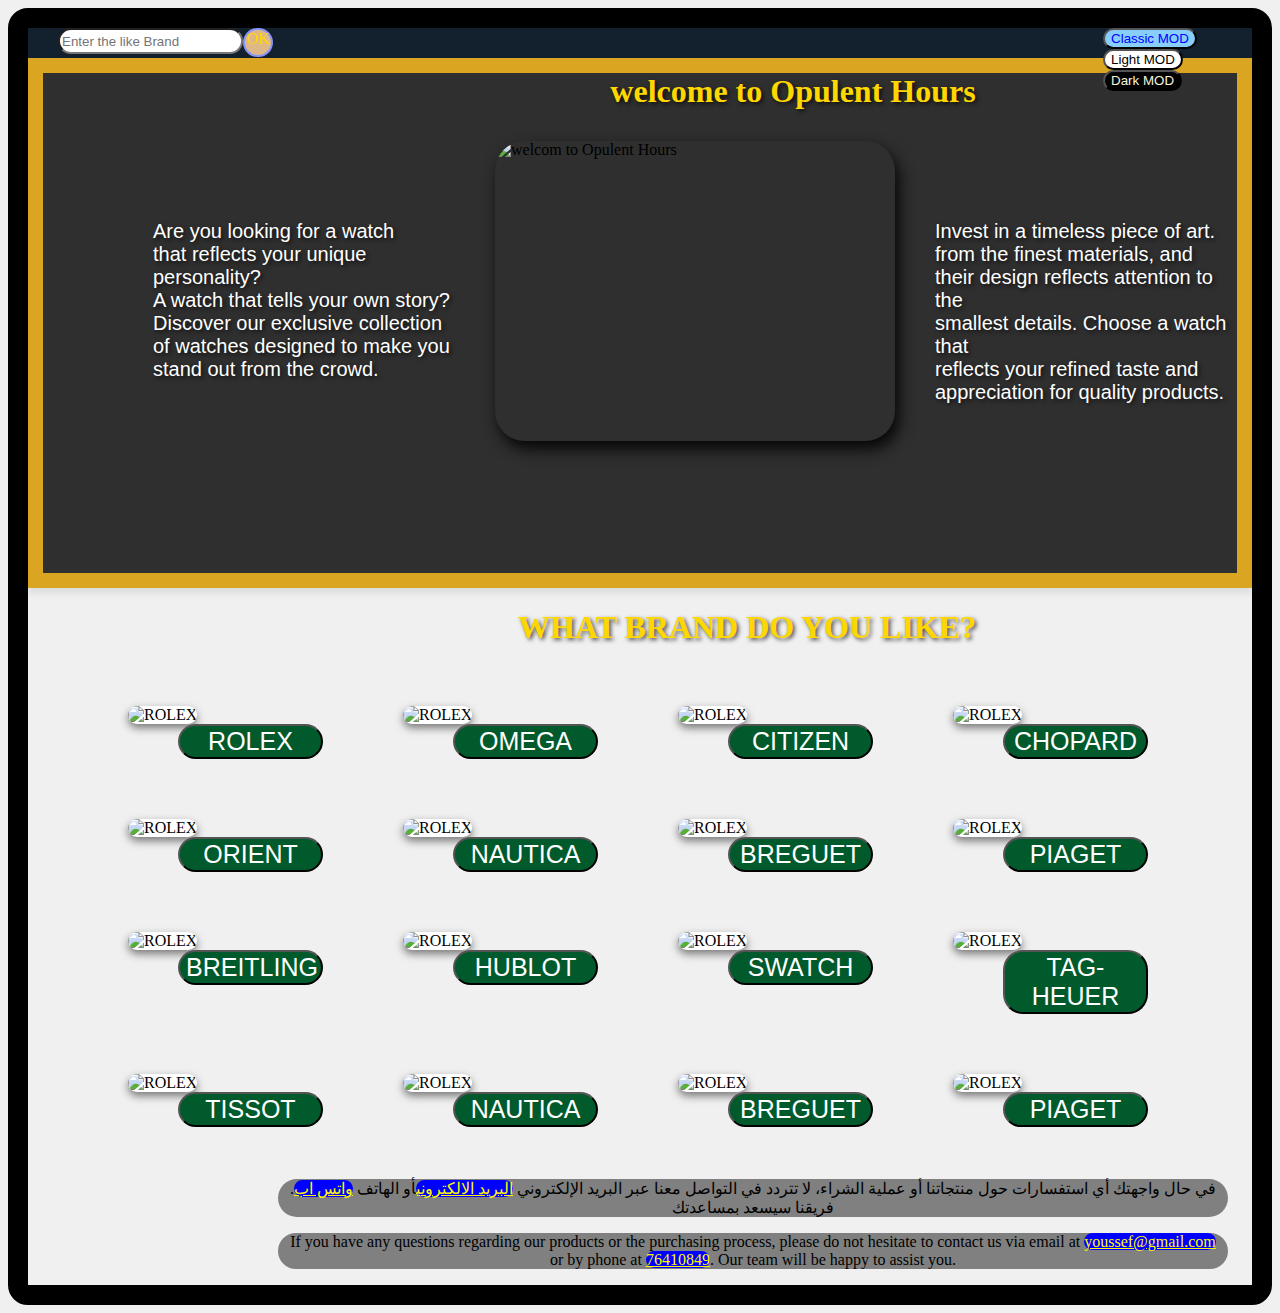
==== index.html @ 02894287 "Rename html de projer.html to index.html" ====
<!DOCTYPE html>
<html>
<head>
   
    <title> LUXURY wathes / ساعات الثراء</title>
    <link rel="stylesheet" href="CSS de projer.css" >
</head>
<body>
    <div id="modee"> 
        
        <input type="text" id="brand" placeholder="Enter the like Brand" value=""> <a id="ok"  href="" 
        style="width: 70px; height: 25px; background-color: burlywood; border-radius: 20px ;text-decoration: none;
        border: solid #8794fa 2px; text-align: center; color: gold;
        ">OK</a><h4 id="faux" style="color: red; "></h4>
            <div id="rouh">
                <button id="mod1">Classic MOD</button> 
                <button   id="mod2">Light MOD</button>
                <button id="mod3">Dark MOD</button>
            </div>
    </div>
        <div id="nomber1de1ercas">
                            <h1 id="aaa3onwan">welcome to Opulent Hours</h1>
                                <div id="divimg1"><p class="doyouhave"><br><br>
                                    
                                    <br>Are you looking for a watch<br> that reflects your unique personality?<br>  A watch that tells your own story? Discover our exclusive collection of watches designed to make you stand out from the crowd.</p>
                                    
                                        
                                        <img id="img1" 
                                        style="box-shadow: 4px 8px 16px rgba(0, 0, 0, 0.9); border-radius: 30px;"
                                        src="https://cdn.prod.website-files.com/636a16f770681aa10bfb0cbc/665833d38cb62d21a1bafb61_rolex-datejust-m278285rbr-0036_2301dh_001-links_m126331-0009_2001jva_001-landscape-p-1600.webp" alt="welcom to Opulent Hours" width="400px" height="300px" />

                                        <p class="doyouhave"><br><br><br>Invest in a timeless piece of art.<br> from the finest materials, and <br> their design reflects attention to the<br> smallest details. Choose a watch that <br>reflects your refined taste and<br> appreciation for quality products.</p>

                                </div>
    </div>
<div id="h11">
    <h1 class="h111">WHAT BRAND DO YOU LIKE?</h1>
</div>

        <div id="nomber2de2cas" >
                    <div class="soustext1">
                        
                           <img class="img2" style="box-shadow: 0 4px 8px rgba(0.1, 0.1, 0.1, 0.5); border-radius: 30px; background-color: #ffffff;" 
                                src="https://1000marcas.net/wp-content/uploads/2020/01/logo-Rolex.png" 
                                alt="ROLEX" width="250px" height="250px" /> 
                        
                        <br>
                        <button id="button1"><a class="point" href="C:\Users\user\Desktop\projer de i2201\2 eme page de projer htlm.html">ROLEX</a></button>


                    </div>

                    <div class="soustext1">
                        <img class="img2" style="box-shadow: 0 4px 8px rgba(0.1, 0.1, 0.1, 0.5); border-radius: 30px;background-color: #ffffff;" 
                        src="https://upload.wikimedia.org/wikipedia/commons/f/fb/Omega_Logo.svg" 
                        alt="ROLEX" width="250px" height="250px" /> <br>
                        <button id="button1"><a class="point" href="C:\Users\user\Desktop\projer de i2201\omega html.html">OMEGA</a></button>


                    </div>



                    <div class="soustext1">
                        <img class="img2" style="box-shadow: 0 4px 8px rgba(0.1, 0.1, 0.1, 0.5); border-radius: 30px;background-color: #ffffff;"
                        src="https://1000marcas.net/wp-content/uploads/2020/11/Citizen-Logo.png" 
                        alt="ROLEX" width="250px" height="250px" /> <br>
                        <button id="button1" ><a class="point" href="C:\Users\user\Desktop\projer de i2201\2 eme page de projer htlm.html">CITIZEN</a></button>


                    </div>

                    <div class="soustext1">
                        <img class="img2" style="box-shadow: 0 4px 8px rgba(0.1, 0.1, 0.1, 0.5); border-radius: 30px;background-color: #ffffff;"
                        src="https://1000marcas.net/wp-content/uploads/2021/05/Chopard-Logo.png" 
                        alt="ROLEX" width="250px" height="250px" /> <br>
                        <button id="button1" ><a class="point" href="C:\Users\user\Desktop\projer de i2201\2 eme page de projer htlm.html">CHOPARD</a></button>


                    </div>


                    
        </div>






<div id="nomber2de2cas" >
            <div class="soustext1">
                <img class="img2" style="box-shadow: 0 4px 8px rgba(0.1, 0.1, 0.1, 0.5); border-radius: 30px;background-color: #ffffff;" 
                src="https://1000marcas.net/wp-content/uploads/2021/05/Orient-Logo.png" 
                alt="ROLEX" width="250px" height="250px" /> <br>
                <button id="button1" ><a class="point" href="C:\Users\user\Desktop\projer de i2201\2 eme page de projer htlm.html">ORIENT</a></button>


            </div>

            <div class="soustext1">
                <img class="img2" style="box-shadow: 0 4px 8px rgba(0.1, 0.1, 0.1, 0.5); border-radius: 30px;background-color: #ffffff;" 
                src="https://1000marcas.net/wp-content/uploads/2021/05/Nautica-Watches-Logo.png" 
                alt="ROLEX" width="250px" height="250px" /> <br>
                <button id="button1"><a class="point" href="C:\Users\user\Desktop\projer de i2201\2 eme page de projer htlm.html">NAUTICA</a></button>


            </div>



            <div class="soustext1">
                <img class="img2" style="box-shadow: 0 4px 8px rgba(0.1, 0.1, 0.1, 0.5); border-radius: 30px;background-color: #ffffff;"
                src="https://1000marcas.net/wp-content/uploads/2021/05/Breguet-Logo.png" 
                alt="ROLEX" width="250px" height="250px" /> <br>
                <button id="button1"><a class="point" href="C:\Users\user\Desktop\projer de i2201\2 eme page de projer htlm.html">BREGUET</a></button>


            </div>

            <div class="soustext1">
                <img class="img2" style="box-shadow: 0 4px 8px rgba(0.1, 0.1, 0.1, 0.5); border-radius: 30px;background-color: #ffffff;"
                src="https://1000marcas.net/wp-content/uploads/2021/05/Piaget-Logo.png" 
                alt="ROLEX" width="250px" height="250px" /> <br>
                <button id="button1"><a class="point" href="C:\Users\user\Desktop\projer de i2201\2 eme page de projer htlm.html">PIAGET</a></button>


            </div>



</div>



<div id="nomber2de2cas" >
    <div class="soustext1">
        <img class="img2" style="box-shadow: 0 4px 8px rgba(0.1, 0.1, 0.1, 0.5); border-radius: 30px;background-color: #ffffff;" 
        src="https://1000marcas.net/wp-content/uploads/2021/05/Breitling-Logo-1-640x360.png" 
        alt="ROLEX" width="250px" height="250px" /> <br>
        <button id="button1" ><a class="point" href="C:\Users\user\Desktop\projer de i2201\2 eme page de projer htlm.html">BREITLING</a></button>


    </div>

    <div class="soustext1">
        <img class="img2" style="box-shadow: 0 4px 8px rgba(0.1, 0.1, 0.1, 0.5); border-radius: 30px;background-color: #ffffff;" 
        src="https://1000marcas.net/wp-content/uploads/2020/02/Hublot-Logo-tumb.jpg" 
        alt="ROLEX" width="250px" height="250px" /> <br>
        <button id="button1"><a class="point" href="C:\Users\user\Desktop\projer de i2201\2 eme page de projer htlm.html">HUBLOT</a></button>


    </div>



    <div class="soustext1">
        <img class="img2" style="box-shadow: 0 4px 8px rgba(0.1, 0.1, 0.1, 0.5); border-radius: 30px;background-color: #ffffff;"
        src="https://1000marcas.net/wp-content/uploads/2020/03/Swatch-Logo-tumb.jpg" 
        alt="ROLEX" width="250px" height="250px" /> <br>
        <button id="button1"><a class="point" href="C:\Users\user\Desktop\projer de i2201\2 eme page de projer htlm.html">SWATCH</a></button>


    </div>

    <div class="soustext1">
        <img class="img2" style="box-shadow: 0 4px 8px rgba(0.1, 0.1, 0.1, 0.5); border-radius: 30px;background-color: #ffffff;"
        src="https://1000marcas.net/wp-content/uploads/2020/03/Tag-Heuer-Logo-tumb.jpg" 
        alt="ROLEX" width="250px" height="250px" /> <br>
        <button id="button1"><a class="point" href="C:\Users\user\Desktop\projer de i2201\2 eme page de projer htlm.html">TAG-HEUER</a></button>


    </div>



</div>


<div id="nomber2de2cas" >
    <div class="soustext1">
        <img class="img2" style="box-shadow: 0 4px 8px rgba(0.1, 0.1, 0.1, 0.5); border-radius: 30px;background-color: #ffffff;" 
        src="https://1000marcas.net/wp-content/uploads/2020/03/Tissot-tumb.jpg" 
        alt="ROLEX" width="250px" height="250px" /> <br>
        <button id="button1" ><a class="point" href="C:\Users\user\Desktop\projer de i2201\2 eme page de projer htlm.html">TISSOT</a></button>


    </div>

    <div class="soustext1">
        <img class="img2" style="box-shadow: 0 4px 8px rgba(0.1, 0.1, 0.1, 0.5); border-radius: 30px;background-color: #ffffff;" 
        src="https://1000marcas.net/wp-content/uploads/2021/05/Nautica-Watches-Logo.png" 
        alt="ROLEX" width="250px" height="250px" /> <br>
        <button id="button1"><a class="point" href="C:\Users\user\Desktop\projer de i2201\2 eme page de projer htlm.html">NAUTICA</a></button>


    </div>



    <div class="soustext1">
        <img class="img2" style="box-shadow: 0 4px 8px rgba(0.1, 0.1, 0.1, 0.5); border-radius: 30px;background-color: #ffffff;"
        src="https://1000marcas.net/wp-content/uploads/2021/05/Breguet-Logo.png" 
        alt="ROLEX" width="250px" height="250px" /> <br>
        <button id="button1"><a class="point" href="C:\Users\user\Desktop\projer de i2201\2 eme page de projer htlm.html">BREGUET</a></button>


    </div>

    <div class="soustext1">
        <img class="img2" style="box-shadow: 0 4px 8px rgba(0.1, 0.1, 0.1, 0.5); border-radius: 30px;background-color: #ffffff;"
        src="https://objects-prod.cdn.chopard.com/q_auto,f_auto,dpr_auto/e_trim/c_lpad,w_iw,h_ih/c_lpad,ar_1:1,w_800,g_center/ProductsAssets/Web/298617-6002_01.png" 
        alt="ROLEX" width="250px" height="250px" /> <br>
        <button id="button1"><a class="point" href="C:\Users\user\Desktop\projer de i2201\2 eme page de projer htlm.html">PIAGET</a></button>


    </div>



</div>




<br><br>
<div id="omala" >

    <p class="ppp">في حال واجهتك أي استفسارات حول منتجاتنا أو عملية الشراء، لا تتردد في التواصل معنا عبر البريد الإلكتروني <a class="gmail" href="googl.com">  البريد الالكتروني</a>أو الهاتف <a class="gmail" href="googl.com">واتس اب</a>. فريقنا سيسعد بمساعدتك</p>
    <p class="ppp">If you have any questions regarding our products or the purchasing process, please do not hesitate to contact us via email at <a class="gmail" href="google.com">youssef@gmail.com</a> <br>or by phone at <a class="gmail" href="google.com">76410849</a>. Our team will be happy to assist you.</p>



</div>


<script  src="projet_js_bigweb.js"></script>
</body>
</html>
---- CSS de projer.css ----
@media (max-width: 1023px) {
    header {
      margin-left: 1rem;
      margin-right: 1rem;
    }
    .hero {
      flex-direction: column;
      align-items: center;
      gap: 2rem;
    }
    .heroImg {
      width: 400px;
    }
    .name,
    .title {
      font-size: 2rem;
    }
    .arrow {
      display: none;
    }
    .aboutMe {
      flex-direction: column-reverse;
      align-items: center;
      gap: 2rem;
    }
    .textContainer {
      align-items: center;
      margin: 0rem 5rem;
      gap: 1rem;
    }
    .aboutName,
    .aboutTitle {
      font-size: 2rem;
    }
    .light {
      width: 60px;
    }
    .aboutMeImg {
      width: 400px;
    }
    .works {
      padding: 0;
    }
    .worksContainer {
      padding: 5rem 0rem;
      gap: 3rem;
    }
    .projectTitle {
      margin-left: 1rem;
    }
    .works ul {
      flex-direction: column;
      gap: 1rem;
    }
    .contactContainer {
      margin: 10rem 5rem;
      gap: 2rem;
    }
    .contact {
      flex-direction: column;
      gap: 1rem;
      margin-right: 0;
    }
  }

body{
    border:  20px solid ;
    border-radius:20px 20px 20px 20px;
    background-color: #f0f0f0;
    
   
}
 #rouh{
    margin-left: 830px;
    height: 40px;
    width: 400px;
 }
 #brand{
    height: 20px;
    width: 250px;
    border-radius:  30px; 
    margin-left: 30px;
 }
#mod1{
    background-color: #87cefa;
    color: blue;
    border-radius:  30px; 
    
}
#mod2{
    background-color: white;
    color: black;
    border-radius:  30px; 
}
#mod3{
    background-color: black;
    color: beige;
    border-radius:  30px; 
}

#modee{
    display:flex;
    margin-bottom: -13px;
    background-color: rgb(19, 33, 46) ;
   
}

button:hover {
    transform: scale(1.1);
    transition: transform 0.2s ease-in-out;
  }

#nomber1de1ercas{
    border:15px solid goldenrod ;
    background-color: #2f2f2f;
    
    height:500px;
   
    box-shadow: 0 4px 8px rgba(0, 0, 0, 0.1);
}

.h111{
    margin-left: 490px;
    color: #ffd700;
    width: 480px;
    border-radius: 10px 10px 10px 10px;

    text-shadow:2px 2px 4px rgba(0,0,0, 0.7);
    }



#aaa3onwan{
   
    border-radius:10px 10px 10px 10px rgb(113, 195, 150);
    width: 400px;
    margin-top: 0px;
    margin-left: 550px;
    text-align: center;
    /*color: rgb(15, 214, 151);*/
    color: #ffd700;

    text-shadow:2px 2px 4px rgba(0,0,0, 0.7);
}
#img1{
    margin-top: 10px;
    
}

.doyouhave{
    font-family:'Roboto',sans-serif;
    height: 800px;
    width: 400px;
    font-family: Verdana, Geneva, Tahoma, sans-serif;
    font-size: 20px;
    color: #ffffff;

    text-shadow:2px 2px 4px rgba(0,0,0, 0.7);
}

#divimg1{
    margin-left:110px;
    display: flex;
    gap: 40px;
    
}










#button1{
    background-color: #005a2b;
    border-radius: 20px 20px 20px 20px;
    font-size:25px;
    margin-left: 50px;
    width:145px;

    
   
}



#nomber2de2cas{
    display:flex;
    gap:80px;
    margin-top: 60px;
    margin-left: 100px;
    
    
}












.ppp{
    background-color: gray;
    border-radius: 30px 30px 30px 30px ;
    text-align:center;
    width:950px;
    margin-left:250px;
}

.gmail{
    background-color:blue;
    color: rgb(255, 247, 0);
    border-radius: 40px 40px 40px 40px;
   
}


.point{
    color:#ffffff;
    text-decoration: none;
}
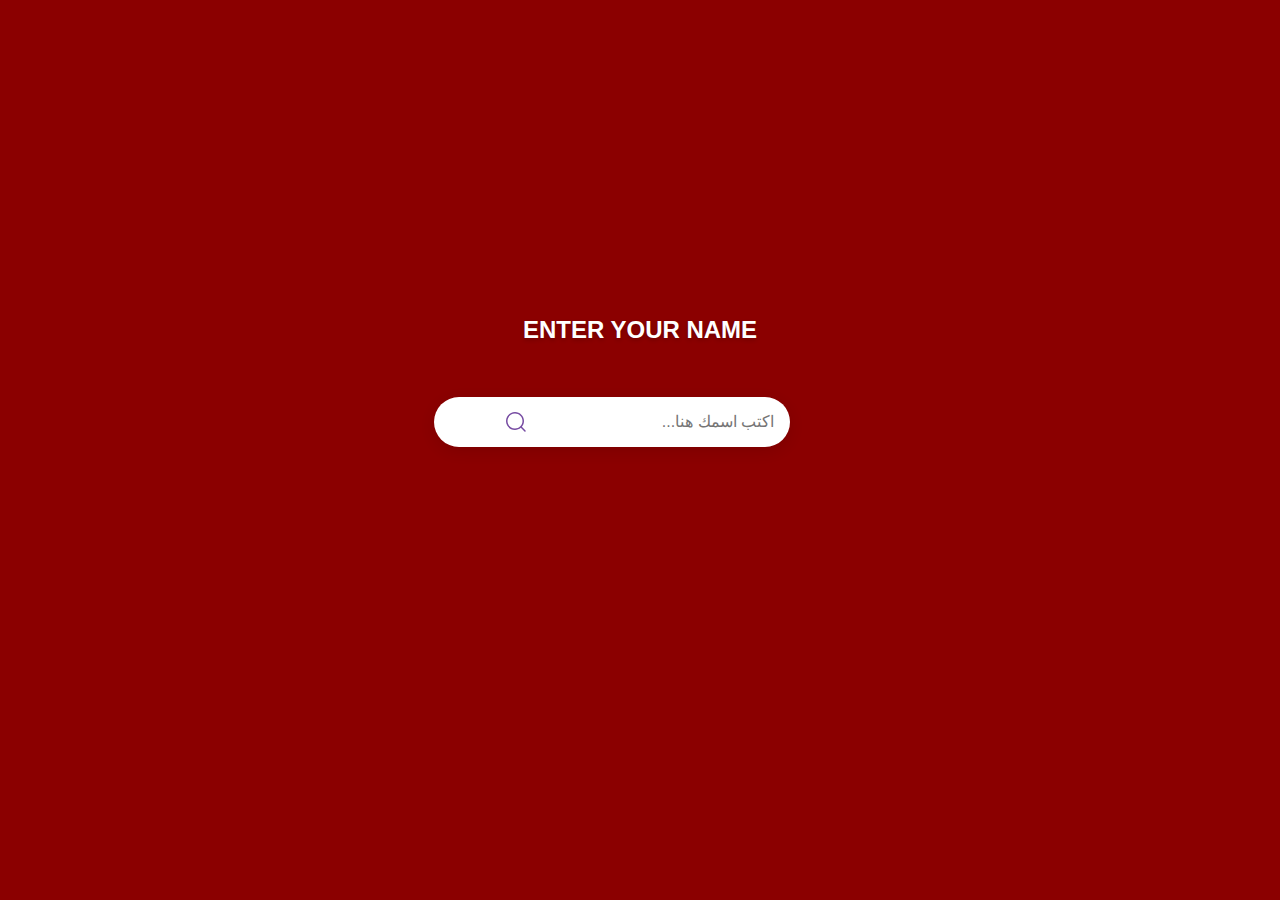
==== commit 636fa033: "Add files via upload" ====
--- a/index.html
+++ b/index.html
@@ -1,239 +1,421 @@
-<!DOCTYPE html>
-<html>
-<head>
-   
-    <title> LUXURY wathes / ساعات الثراء</title>
-    <link rel="stylesheet" href="CSS de projer.css" >
-</head>
-<body>
-    <div id="modee"> 
-        
-        <input type="text" id="brand" placeholder="Enter the like Brand" value=""> <a id="ok"  href="" 
-        style="width: 70px; height: 25px; background-color: burlywood; border-radius: 20px ;text-decoration: none;
-        border: solid #8794fa 2px; text-align: center; color: gold;
-        ">OK</a><h4 id="faux" style="color: red; "></h4>
-            <div id="rouh">
-                <button id="mod1">Classic MOD</button> 
-                <button   id="mod2">Light MOD</button>
-                <button id="mod3">Dark MOD</button>
-            </div>
-    </div>
-        <div id="nomber1de1ercas">
-                            <h1 id="aaa3onwan">welcome to Opulent Hours</h1>
-                                <div id="divimg1"><p class="doyouhave"><br><br>
-                                    
-                                    <br>Are you looking for a watch<br> that reflects your unique personality?<br>  A watch that tells your own story? Discover our exclusive collection of watches designed to make you stand out from the crowd.</p>
-                                    
-                                        
-                                        <img id="img1" 
-                                        style="box-shadow: 4px 8px 16px rgba(0, 0, 0, 0.9); border-radius: 30px;"
-                                        src="https://cdn.prod.website-files.com/636a16f770681aa10bfb0cbc/665833d38cb62d21a1bafb61_rolex-datejust-m278285rbr-0036_2301dh_001-links_m126331-0009_2001jva_001-landscape-p-1600.webp" alt="welcom to Opulent Hours" width="400px" height="300px" />
-
-                                        <p class="doyouhave"><br><br><br>Invest in a timeless piece of art.<br> from the finest materials, and <br> their design reflects attention to the<br> smallest details. Choose a watch that <br>reflects your refined taste and<br> appreciation for quality products.</p>
-
-                                </div>
-    </div>
-<div id="h11">
-    <h1 class="h111">WHAT BRAND DO YOU LIKE?</h1>
-</div>
-
-        <div id="nomber2de2cas" >
-                    <div class="soustext1">
-                        
-                           <img class="img2" style="box-shadow: 0 4px 8px rgba(0.1, 0.1, 0.1, 0.5); border-radius: 30px; background-color: #ffffff;" 
-                                src="https://1000marcas.net/wp-content/uploads/2020/01/logo-Rolex.png" 
-                                alt="ROLEX" width="250px" height="250px" /> 
-                        
-                        <br>
-                        <button id="button1"><a class="point" href="C:\Users\user\Desktop\projer de i2201\2 eme page de projer htlm.html">ROLEX</a></button>
-
-
-                    </div>
-
-                    <div class="soustext1">
-                        <img class="img2" style="box-shadow: 0 4px 8px rgba(0.1, 0.1, 0.1, 0.5); border-radius: 30px;background-color: #ffffff;" 
-                        src="https://upload.wikimedia.org/wikipedia/commons/f/fb/Omega_Logo.svg" 
-                        alt="ROLEX" width="250px" height="250px" /> <br>
-                        <button id="button1"><a class="point" href="C:\Users\user\Desktop\projer de i2201\omega html.html">OMEGA</a></button>
-
-
-                    </div>
-
-
-
-                    <div class="soustext1">
-                        <img class="img2" style="box-shadow: 0 4px 8px rgba(0.1, 0.1, 0.1, 0.5); border-radius: 30px;background-color: #ffffff;"
-                        src="https://1000marcas.net/wp-content/uploads/2020/11/Citizen-Logo.png" 
-                        alt="ROLEX" width="250px" height="250px" /> <br>
-                        <button id="button1" ><a class="point" href="C:\Users\user\Desktop\projer de i2201\2 eme page de projer htlm.html">CITIZEN</a></button>
-
-
-                    </div>
-
-                    <div class="soustext1">
-                        <img class="img2" style="box-shadow: 0 4px 8px rgba(0.1, 0.1, 0.1, 0.5); border-radius: 30px;background-color: #ffffff;"
-                        src="https://1000marcas.net/wp-content/uploads/2021/05/Chopard-Logo.png" 
-                        alt="ROLEX" width="250px" height="250px" /> <br>
-                        <button id="button1" ><a class="point" href="C:\Users\user\Desktop\projer de i2201\2 eme page de projer htlm.html">CHOPARD</a></button>
-
-
-                    </div>
-
-
-                    
-        </div>
-
-
-
-
-
-
-<div id="nomber2de2cas" >
-            <div class="soustext1">
-                <img class="img2" style="box-shadow: 0 4px 8px rgba(0.1, 0.1, 0.1, 0.5); border-radius: 30px;background-color: #ffffff;" 
-                src="https://1000marcas.net/wp-content/uploads/2021/05/Orient-Logo.png" 
-                alt="ROLEX" width="250px" height="250px" /> <br>
-                <button id="button1" ><a class="point" href="C:\Users\user\Desktop\projer de i2201\2 eme page de projer htlm.html">ORIENT</a></button>
-
-
-            </div>
-
-            <div class="soustext1">
-                <img class="img2" style="box-shadow: 0 4px 8px rgba(0.1, 0.1, 0.1, 0.5); border-radius: 30px;background-color: #ffffff;" 
-                src="https://1000marcas.net/wp-content/uploads/2021/05/Nautica-Watches-Logo.png" 
-                alt="ROLEX" width="250px" height="250px" /> <br>
-                <button id="button1"><a class="point" href="C:\Users\user\Desktop\projer de i2201\2 eme page de projer htlm.html">NAUTICA</a></button>
-
-
-            </div>
-
-
-
-            <div class="soustext1">
-                <img class="img2" style="box-shadow: 0 4px 8px rgba(0.1, 0.1, 0.1, 0.5); border-radius: 30px;background-color: #ffffff;"
-                src="https://1000marcas.net/wp-content/uploads/2021/05/Breguet-Logo.png" 
-                alt="ROLEX" width="250px" height="250px" /> <br>
-                <button id="button1"><a class="point" href="C:\Users\user\Desktop\projer de i2201\2 eme page de projer htlm.html">BREGUET</a></button>
-
-
-            </div>
-
-            <div class="soustext1">
-                <img class="img2" style="box-shadow: 0 4px 8px rgba(0.1, 0.1, 0.1, 0.5); border-radius: 30px;background-color: #ffffff;"
-                src="https://1000marcas.net/wp-content/uploads/2021/05/Piaget-Logo.png" 
-                alt="ROLEX" width="250px" height="250px" /> <br>
-                <button id="button1"><a class="point" href="C:\Users\user\Desktop\projer de i2201\2 eme page de projer htlm.html">PIAGET</a></button>
-
-
-            </div>
-
-
-
-</div>
-
-
-
-<div id="nomber2de2cas" >
-    <div class="soustext1">
-        <img class="img2" style="box-shadow: 0 4px 8px rgba(0.1, 0.1, 0.1, 0.5); border-radius: 30px;background-color: #ffffff;" 
-        src="https://1000marcas.net/wp-content/uploads/2021/05/Breitling-Logo-1-640x360.png" 
-        alt="ROLEX" width="250px" height="250px" /> <br>
-        <button id="button1" ><a class="point" href="C:\Users\user\Desktop\projer de i2201\2 eme page de projer htlm.html">BREITLING</a></button>
-
-
-    </div>
-
-    <div class="soustext1">
-        <img class="img2" style="box-shadow: 0 4px 8px rgba(0.1, 0.1, 0.1, 0.5); border-radius: 30px;background-color: #ffffff;" 
-        src="https://1000marcas.net/wp-content/uploads/2020/02/Hublot-Logo-tumb.jpg" 
-        alt="ROLEX" width="250px" height="250px" /> <br>
-        <button id="button1"><a class="point" href="C:\Users\user\Desktop\projer de i2201\2 eme page de projer htlm.html">HUBLOT</a></button>
-
-
-    </div>
-
-
-
-    <div class="soustext1">
-        <img class="img2" style="box-shadow: 0 4px 8px rgba(0.1, 0.1, 0.1, 0.5); border-radius: 30px;background-color: #ffffff;"
-        src="https://1000marcas.net/wp-content/uploads/2020/03/Swatch-Logo-tumb.jpg" 
-        alt="ROLEX" width="250px" height="250px" /> <br>
-        <button id="button1"><a class="point" href="C:\Users\user\Desktop\projer de i2201\2 eme page de projer htlm.html">SWATCH</a></button>
-
-
-    </div>
-
-    <div class="soustext1">
-        <img class="img2" style="box-shadow: 0 4px 8px rgba(0.1, 0.1, 0.1, 0.5); border-radius: 30px;background-color: #ffffff;"
-        src="https://1000marcas.net/wp-content/uploads/2020/03/Tag-Heuer-Logo-tumb.jpg" 
-        alt="ROLEX" width="250px" height="250px" /> <br>
-        <button id="button1"><a class="point" href="C:\Users\user\Desktop\projer de i2201\2 eme page de projer htlm.html">TAG-HEUER</a></button>
-
-
-    </div>
-
-
-
-</div>
-
-
-<div id="nomber2de2cas" >
-    <div class="soustext1">
-        <img class="img2" style="box-shadow: 0 4px 8px rgba(0.1, 0.1, 0.1, 0.5); border-radius: 30px;background-color: #ffffff;" 
-        src="https://1000marcas.net/wp-content/uploads/2020/03/Tissot-tumb.jpg" 
-        alt="ROLEX" width="250px" height="250px" /> <br>
-        <button id="button1" ><a class="point" href="C:\Users\user\Desktop\projer de i2201\2 eme page de projer htlm.html">TISSOT</a></button>
-
-
-    </div>
-
-    <div class="soustext1">
-        <img class="img2" style="box-shadow: 0 4px 8px rgba(0.1, 0.1, 0.1, 0.5); border-radius: 30px;background-color: #ffffff;" 
-        src="https://1000marcas.net/wp-content/uploads/2021/05/Nautica-Watches-Logo.png" 
-        alt="ROLEX" width="250px" height="250px" /> <br>
-        <button id="button1"><a class="point" href="C:\Users\user\Desktop\projer de i2201\2 eme page de projer htlm.html">NAUTICA</a></button>
-
-
-    </div>
-
-
-
-    <div class="soustext1">
-        <img class="img2" style="box-shadow: 0 4px 8px rgba(0.1, 0.1, 0.1, 0.5); border-radius: 30px;background-color: #ffffff;"
-        src="https://1000marcas.net/wp-content/uploads/2021/05/Breguet-Logo.png" 
-        alt="ROLEX" width="250px" height="250px" /> <br>
-        <button id="button1"><a class="point" href="C:\Users\user\Desktop\projer de i2201\2 eme page de projer htlm.html">BREGUET</a></button>
-
-
-    </div>
-
-    <div class="soustext1">
-        <img class="img2" style="box-shadow: 0 4px 8px rgba(0.1, 0.1, 0.1, 0.5); border-radius: 30px;background-color: #ffffff;"
-        src="https://objects-prod.cdn.chopard.com/q_auto,f_auto,dpr_auto/e_trim/c_lpad,w_iw,h_ih/c_lpad,ar_1:1,w_800,g_center/ProductsAssets/Web/298617-6002_01.png" 
-        alt="ROLEX" width="250px" height="250px" /> <br>
-        <button id="button1"><a class="point" href="C:\Users\user\Desktop\projer de i2201\2 eme page de projer htlm.html">PIAGET</a></button>
-
-
-    </div>
-
-
-
-</div>
-
-
-
-
-<br><br>
-<div id="omala" >
-
-    <p class="ppp">في حال واجهتك أي استفسارات حول منتجاتنا أو عملية الشراء، لا تتردد في التواصل معنا عبر البريد الإلكتروني <a class="gmail" href="googl.com">  البريد الالكتروني</a>أو الهاتف <a class="gmail" href="googl.com">واتس اب</a>. فريقنا سيسعد بمساعدتك</p>
-    <p class="ppp">If you have any questions regarding our products or the purchasing process, please do not hesitate to contact us via email at <a class="gmail" href="google.com">youssef@gmail.com</a> <br>or by phone at <a class="gmail" href="google.com">76410849</a>. Our team will be happy to assist you.</p>
-
-
-
-</div>
-
-
-<script  src="projet_js_bigweb.js"></script>
-</body>
-</html>
+<!DOCTYPE html>
+<html lang="ar" dir="rtl">
+<head>
+    <meta charset="UTF-8">
+    <meta name="viewport" content="width=device-width, initial-scale=1.0">
+    <title>YOUSSEF - SERSHE</title>
+    <link rel="stylesheet" href="https://cdnjs.cloudflare.com/ajax/libs/font-awesome/6.4.0/css/all.min.css">
+    <style>
+        /* الأساسيات */
+:root {
+  --primary-color: darkred;
+  --secondary-color: darkblue;
+  --text-color: white;
+  --instagram-gradient: linear-gradient(45deg, #f09433, #e6683c, #dc2743, #cc2366, #bc1888);
+}
+
+/* التنسيق العام */
+body {
+  font-family: 'Segoe UI', Tahoma, Geneva, Verdana, sans-serif;
+  background-color: var(--primary-color);
+  min-height: 100vh;
+  margin: 0;
+  display: flex;
+  flex-direction: column;
+  align-items: center;
+  justify-content: center;
+  color: var(--secondary-color);
+  text-align: center;
+  padding: 20px;
+  box-sizing: border-box;
+}
+
+/* الهيدر */
+h4.enter {
+  font-size: clamp(20px, 5vw, 28px);
+  margin: 0 0 20px 0;
+  text-shadow: 0 2px 4px rgba(0,0,0,0.2);
+  color: var(--text-color);
+  line-height: 1.4;
+}
+
+/* حقل البحث */
+.group {
+  position: relative;
+  margin: 20px auto;
+  width: 100%;
+  max-width: 350px;
+}
+
+.search-icon {
+  height: 20px;
+  width: 20px;
+  padding: 4px;
+  position: absolute;
+  top: 50%;
+  left: 12px;
+  transform: translateY(-50%);
+  fill: var(--secondary-color);
+}
+
+.input {
+  width: 100%;
+  height: 50px;
+  padding: 0 15px 0 40px;
+  border-radius: 25px;
+  border: none;
+  box-shadow: 0 4px 15px rgba(0,0,0,0.1);
+  font-size: 16px;
+  transition: all 0.3s ease;
+}
+
+.input:focus {
+  outline: none;
+  box-shadow: 0 4px 20px rgba(0,0,0,0.2);
+}
+
+/* زر الإنستجرام */
+.instagram-btn {
+  display: none;
+  margin: 25px auto 0;
+  background: var(--instagram-gradient);
+  color: white;
+  border: none;
+  padding: 12px 25px;
+  border-radius: 30px;
+  font-size: clamp(16px, 4vw, 18px);
+  font-weight: bold;
+  cursor: pointer;
+  box-shadow: 0 4px 15px rgba(0,0,0,0.2);
+  transition: all 0.3s ease;
+  text-decoration: none;
+  width: 100%;
+  max-width: 250px;
+  text-align: center;
+}
+
+.instagram-btn i {
+  margin-right: 8px;
+}
+
+/* نص الترحيب */
+.welcome-text {
+  font-size: clamp(16px, 4vw, 20px);
+  margin: 20px 0;
+  opacity: 0;
+  transition: opacity 0.5s ease;
+  color: var(--text-color);
+  line-height: 1.5;
+  padding: 0 15px;
+}
+
+.show {
+  opacity: 1;
+}
+
+/* حاوية الصورة */
+#imageContainer {
+  margin: 20px 0;
+  text-align: center;
+  width: 100%;
+}
+
+.profile-image {
+  width: clamp(120px, 40vw, 200px);
+  height: clamp(120px, 40vw, 200px);
+  border-radius: 50%;
+  object-fit: cover;
+  border: 5px solid white;
+  box-shadow: 0 10px 25px rgba(0,0,0,0.3);
+  transition: all 0.5s ease;
+  transform: scale(0);
+}
+
+.show-image {
+  transform: scale(1) rotate(360deg);
+}
+
+/* وسائط استجابة خاصة للأجهزة الصغيرة */
+@media (max-width: 480px) {
+  .group {
+    width: 90%;
+  }
+  
+  .input {
+    height: 45px;
+    font-size: 14px;
+  }
+  
+  .instagram-btn {
+    padding: 10px 20px;
+  }
+  
+  .profile-image {
+    border-width: 3px;
+  }
+}
+
+/* للأجهزة الكبيرة (أكثر من 1200px) */
+@media (min-width: 1200px) {
+  body {
+    padding: 40px;
+  }
+  
+  .group {
+    max-width: 400px;
+  }
+  
+  .profile-image {
+    width: 220px;
+    height: 220px;
+  }
+}
+
+/* للتوجيه الأفقي في الهواتف */
+@media (max-width: 768px) and (orientation: landscape) {
+  body {
+    padding: 10px;
+    justify-content: flex-start;
+  }
+  
+  h4.enter {
+    margin: 10px 0;
+  }
+  
+  .profile-image {
+    width: 100px;
+    height: 100px;
+  }
+}
+        body {
+            font-family: 'Segoe UI', Tahoma, Geneva, Verdana, sans-serif;
+            background-color: darkred;
+            height: 100vh;
+            margin: 0;
+            display: flex;
+            flex-direction: column;
+            align-items: center;
+            justify-content: center;
+            color: darkblue;
+            text-align: center;
+        }
+        
+        h4.enter {
+            font-size: 24px;
+            margin-bottom: 30px;
+            text-shadow: 0 2px 4px rgba(0,0,0,0.2);
+            color: white;
+        }
+        
+        /* Search Input Style - From Uiverse */
+        .group {
+            position: relative;
+            margin: 20px auto;
+            width: 300px;
+        }
+        
+        .search-icon {
+            height: 24px;
+            width: 24px;
+            padding: 4px;
+            position: absolute;
+            top: 50%;
+            left: 10px;
+            transform: translateY(-50%);
+            fill: #764ba2;
+        }
+        
+        .input {
+            width: 100%;
+            height: 50px;
+            padding: 0 1rem 0 2.5rem;
+            border-radius: 25px;
+            border: none;
+            box-shadow: 0 4px 15px rgba(0,0,0,0.1);
+            font-size: 16px;
+            transition: all 0.3s ease;
+        }
+        
+        .input:focus {
+            outline: none;
+            box-shadow: 0 4px 20px rgba(0,0,0,0.2);
+        }
+        
+        /* Instagram Button Style - Inspired by Uiverse */
+        .instagram-btn {
+            display: none;
+            margin-top: 30px;
+            background: linear-gradient(45deg, #f09433, #e6683c, #dc2743, #cc2366, #bc1888);
+            color: white;
+            border: none;
+            padding: 15px 30px;
+            border-radius: 30px;
+            font-size: 18px;
+            font-weight: bold;
+            cursor: pointer;
+            box-shadow: 0 4px 15px rgba(0,0,0,0.2);
+            transition: all 0.3s ease;
+            text-decoration: none;
+            width: 250px;
+            text-align: center;
+        }
+        
+        .instagram-btn:hover {
+            transform: translateY(-3px);
+            box-shadow: 0 8px 20px rgba(0,0,0,0.3);
+        }
+        
+        .instagram-btn i {
+            margin-right: 10px;
+        }
+        
+        .welcome-text {
+            font-size: 20px;
+            margin-bottom: 20px;
+            opacity: 0;
+            transition: opacity 0.5s ease;
+            color: white;
+        }
+        
+        .show {
+            opacity: 1;
+        }
+        
+        /* Style for the profile image */
+        .profile-image {
+            width: 150px;
+            height: 150px;
+            border-radius: 50%;
+            object-fit: cover;
+            border: 5px solid white;
+            box-shadow: 0 8px 20px rgba(0,0,0,0.3);
+            margin: 20px auto;
+            display: none;
+            transition: all 0.5s ease;
+            transform: scale(0);
+        }
+        
+        .show-image {
+            display: block;
+            transform: scale(1);
+        }
+        
+        #imageContainer {
+            text-align: center;
+            margin-top: 20px;
+        }
+    </style>
+</head>
+<body>
+    <h4 class="enter">ENTER YOUR NAME</h4>
+    
+    <!-- Search Input From Uiverse.io by LightAndy1 -->
+    <div class="group">
+        <svg viewBox="0 0 24 24" aria-hidden="true" class="search-icon">
+          <g>
+            <path
+              d="M21.53 20.47l-3.66-3.66C19.195 15.24 20 13.214 20 11c0-4.97-4.03-9-9-9s-9 4.03-9 9 4.03 9 9 9c2.215 0 4.24-.804 5.808-2.13l3.66 3.66c.147.146.34.22.53.22s.385-.073.53-.22c.295-.293.295-.767.002-1.06zM3.5 11c0-4.135 3.365-7.5 7.5-7.5s7.5 3.365 7.5 7.5-3.365 7.5-7.5 7.5-7.5-3.365-7.5-7.5z"
+            ></path>
+          </g>
+        </svg>
+      
+        <input
+          id="usernameInput"
+          class="input"
+          type="text"
+          placeholder="اكتب اسمك هنا..."
+          name="username"
+        />
+    </div>
+    
+    <p id="welcomeText" class="welcome-text"></p>
+    
+    <!-- Container for profile image -->
+    <div id="imageContainer"></div>
+    
+    <!-- Instagram Button will appear after entering name -->
+    <a id="instagramBtn" class="instagram-btn" target="_blank">
+        <i class="fab fa-instagram"></i>
+        <span id="instagramUsername"></span>
+    </a>
+
+    <!-- قبل زر الإنستجرام -->
+<div id="imageContainer"></div>
+
+<!-- Instagram Button will appear after entering name -->
+<a id="instagramBtn" class="instagram-btn" target="_blank">
+    <i class="fab fa-instagram"></i>
+    <span id="instagramUsername"></span>
+</a>
+
+    <script>
+        document.addEventListener('DOMContentLoaded', function() {
+            const usernameInput = document.getElementById('usernameInput');
+            const welcomeText = document.getElementById('welcomeText');
+            const instagramBtn = document.getElementById('instagramBtn');
+            const instagramUsername = document.getElementById('instagramUsername');
+            const imageContainer = document.getElementById('imageContainer');
+            
+            // كائن يحتوي على الأسماء، روابط الإنستجرام، وروابط الصور
+            const nameData = {
+                'haysam': {
+                    instagram: 'https://www.instagram.com/haysam_warwar1/',
+                    image: 'https://upload.wikimedia.org/wikipedia/commons/3/3d/Cristiano_Ronaldo_WC2022_-_01.jpg' // استبدل برابط الصورة الحقيقية
+                },
+                'osman': {
+                    instagram: 'https://www.instagram.com/osmanhakim2007/',
+                    image: 'https://example.com/path/to/osman-image.jpg' // استبدل برابط الصورة الحقيقية
+                },
+                'anwar': {
+                    instagram: 'https://www.instagram.com/anwarobeid11/',
+                    image: 'https://www.instagram.com/anwarobeid11/p/DBdQe32NEsz/' // استبدل برابط الصورة الحقيقية
+                }
+            };
+            
+            usernameInput.addEventListener('keyup', function(e) {
+                if (e.key === 'Enter') {
+                    const name = usernameInput.value.trim().toLowerCase();
+                    
+                    if (name) {
+                        // مسح المحتوى السابق
+                        imageContainer.innerHTML = '';
+                        welcomeText.classList.remove('show');
+                        instagramBtn.style.display = 'none';
+                        
+                        if (nameData[name]) {
+                            const userData = nameData[name];
+                            
+                            // عرض رسالة الترحيب
+                            welcomeText.textContent = `مرحباً ${name}! هذا حساب الإنستجرام الخاص بك`;
+                            welcomeText.classList.add('show');
+                            
+                            // عرض زر الإنستجرام
+                            instagramUsername.textContent = `@${userData.instagram.split('/')[3]}`;
+                            instagramBtn.href = userData.instagram;
+                            instagramBtn.style.display = 'inline-block';
+                            
+                            // إنشاء وعرض الصورة
+                            const img = document.createElement('img');
+                            img.src = userData.image;
+                            img.alt = `${name} Profile`;
+                            img.className = 'profile-image';
+                            
+                            // إضافة الصورة إلى الصفحة
+                            imageContainer.appendChild(img);
+                            
+                            // تأثير ظهور الصورة
+                            setTimeout(() => {
+                                img.classList.add('show-image');
+                            }, 100);
+                            
+                        } else {
+                            welcomeText.textContent = `عذراً، الاسم ${name} غير موجود في قاعدة البيانات`;
+                            welcomeText.classList.add('show');
+                        }
+                    }
+                }
+            });
+        });
+    </script>
+</body>
+</html>